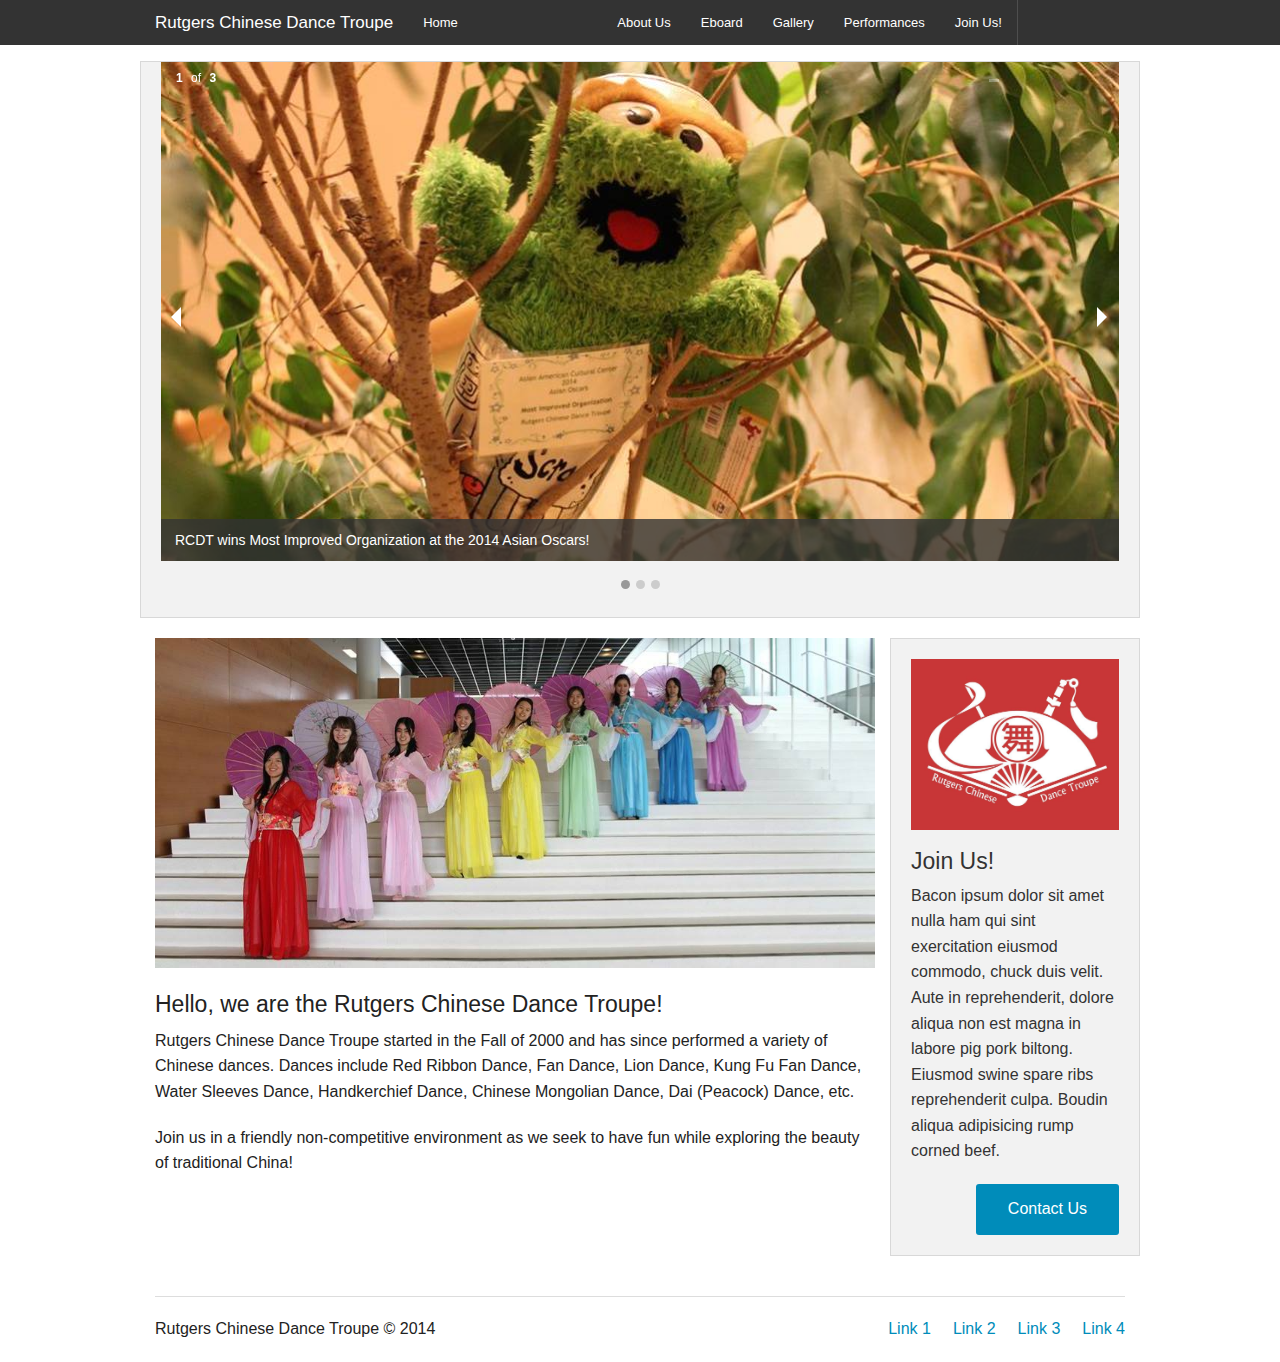
==== index.html @ d22fbb60 "added panels" ====
<!doctype html>
<html class="no-js" lang="en">
<head>
  <meta charset="utf-8" />
  <meta name="viewport" content="width=device-width, initial-scale=1.0" />
  <title>RCDT | Rutgers Chinese Dance Troupe</title>
  <script src="http://code.jquery.com/jquery-1.10.2.js"></script>
  <link rel="stylesheet" href="css/foundation.css" />
  <link rel="stylesheet" href="css/foundation-icons.css" />
  <script src="js/vendor/modernizr.js"></script>
</head>

<body>

  <div id="header"></div>

  <div class="row">
    <div class="panel large-12 columns" style="padding: 0 20px 0 20px;">
      <ul class="example-orbit" data-orbit>
        <li>
          <img src="img/13-14/oscar.jpg" alt="2014 Asian Oscars" />
          <div class="orbit-caption">
            RCDT wins Most Improved Organization at the 2014 Asian Oscars!
          </div>
        </li>
        <li>
          <img src="img/13-14/mulangroup.jpg" alt="Showcase 2014: Mulan" />
          <div class="orbit-caption">
            Our showcase was a success! Thank you for coming out to support us!
          </div>
        </li>
        <li>
          <img src="img/13-14/photoshoot-group.jpg" alt="End of Year Photoshoot" />
          <div class="orbit-caption">
            Summer break! We'll see you in the fall :)
          </div>
        </li>
      </ul>
    </div>
  </div>

  <div class="row">
    <div class="large-9 columns">
      <p><img src="img/parasol.jpg"/><p>
      <h4>Hello, we are the Rutgers Chinese Dance Troupe!</h4>
      <p>Rutgers Chinese Dance Troupe started in the Fall of 2000 and has since performed a variety of Chinese dances. Dances include Red Ribbon Dance, Fan Dance, Lion Dance, Kung Fu Fan Dance, Water Sleeves Dance, Handkerchief Dance, Chinese Mongolian Dance, Dai (Peacock) Dance, etc.</p>
      <p>Join us in a friendly non-competitive environment as we seek to have fun while exploring the beauty of traditional China!</p>
    </div>

    <div class="panel large-3 columns">
      <p><img src="img/rcdtlogo.jpg"/></p>
      <h4>Join Us!</h4>
      <p>Bacon ipsum dolor sit amet nulla ham qui sint exercitation eiusmod commodo, chuck duis velit. Aute in reprehenderit, dolore aliqua non est magna in labore pig pork biltong. Eiusmod swine spare ribs reprehenderit culpa. Boudin aliqua adipisicing rump corned beef.</p>
      <a href="#" class="radius button right">Contact Us</a>
    </div>

  </div>

  <div id="footer"></div>

  <script src="js/vendor/jquery.js"></script>
  <script src="js/foundation/foundation.js"></script>
  <script src="js/foundation/foundation.topbar.js"></script>
  <script src="js/foundation/foundation.orbit.js"></script>
  <script>
    $(document).foundation();
    $("#header").load("header.html");
    $("#footer").load("footer.html");
  </script>
</body>
</html>
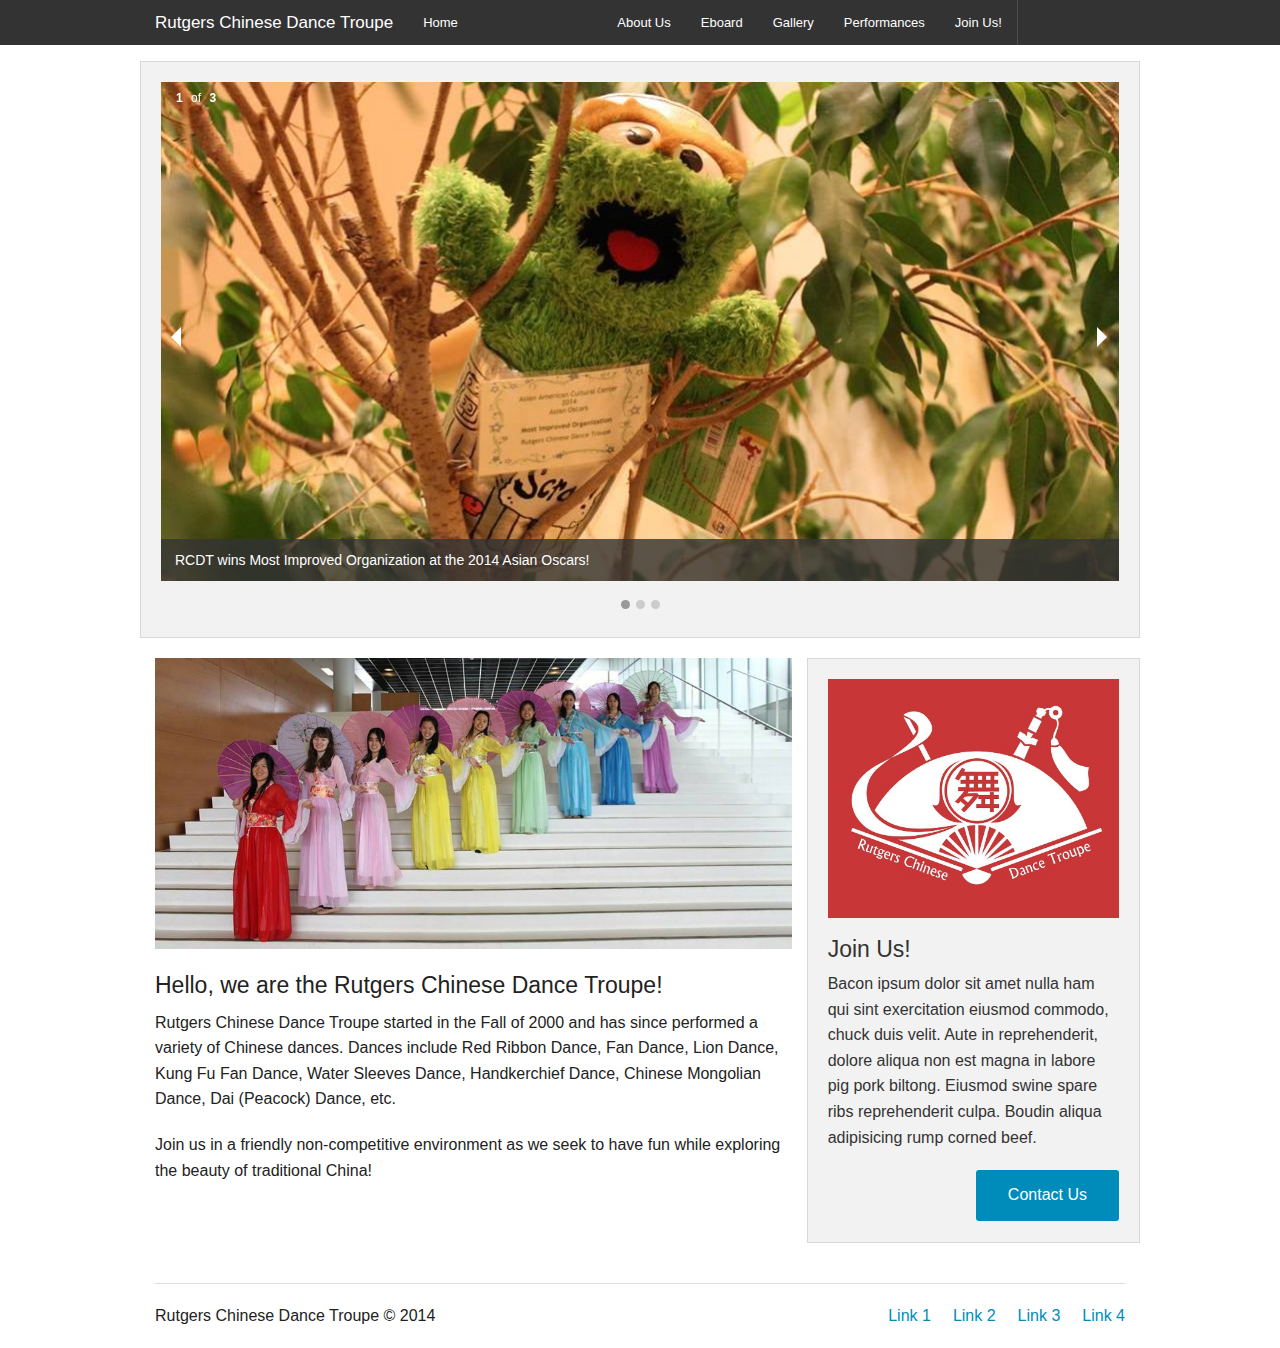
==== commit 8b59a160: "formatted index" ====
--- a/index.html
+++ b/index.html
@@ -13,9 +13,8 @@
 <body>
 
   <div id="header"></div>
-
   <div class="row">
-    <div class="panel large-12 columns" style="padding: 0 20px 0 20px;">
+    <div class="panel large-12 columns" style="padding: 20px 20px 0 20px;">
       <ul class="example-orbit" data-orbit>
         <li>
           <img src="img/13-14/oscar.jpg" alt="2014 Asian Oscars" />
@@ -39,15 +38,15 @@
     </div>
   </div>
 
-  <div class="row">
-    <div class="large-9 columns">
+  <div class="row" data-equalizer>
+    <div class="large-8 columns" data-equalizer-watch>
       <p><img src="img/parasol.jpg"/><p>
       <h4>Hello, we are the Rutgers Chinese Dance Troupe!</h4>
       <p>Rutgers Chinese Dance Troupe started in the Fall of 2000 and has since performed a variety of Chinese dances. Dances include Red Ribbon Dance, Fan Dance, Lion Dance, Kung Fu Fan Dance, Water Sleeves Dance, Handkerchief Dance, Chinese Mongolian Dance, Dai (Peacock) Dance, etc.</p>
       <p>Join us in a friendly non-competitive environment as we seek to have fun while exploring the beauty of traditional China!</p>
     </div>
 
-    <div class="panel large-3 columns">
+    <div class="panel large-4 columns" data-equalizer-watch>
       <p><img src="img/rcdtlogo.jpg"/></p>
       <h4>Join Us!</h4>
       <p>Bacon ipsum dolor sit amet nulla ham qui sint exercitation eiusmod commodo, chuck duis velit. Aute in reprehenderit, dolore aliqua non est magna in labore pig pork biltong. Eiusmod swine spare ribs reprehenderit culpa. Boudin aliqua adipisicing rump corned beef.</p>
@@ -60,6 +59,7 @@
 
   <script src="js/vendor/jquery.js"></script>
   <script src="js/foundation/foundation.js"></script>
+  <script src="js/foundation/foundation.equalizer.js"></script>
   <script src="js/foundation/foundation.topbar.js"></script>
   <script src="js/foundation/foundation.orbit.js"></script>
   <script>
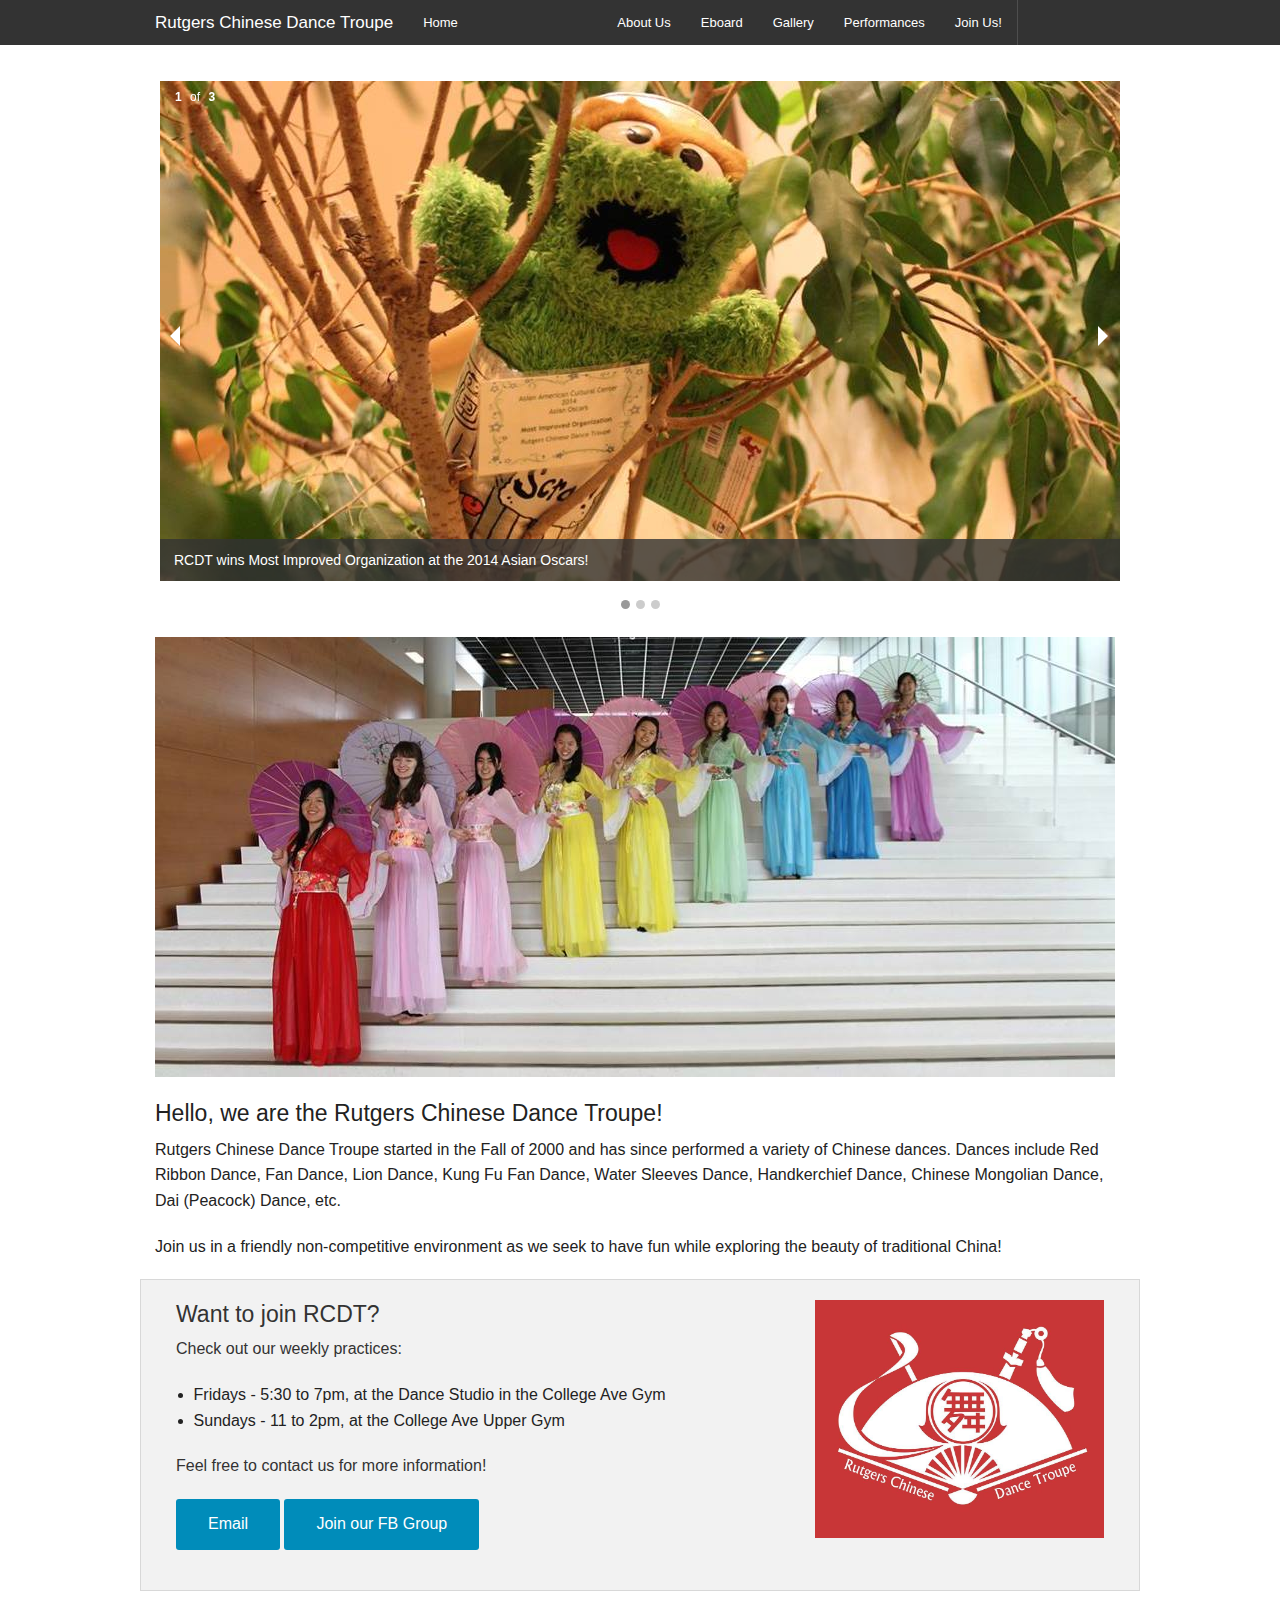
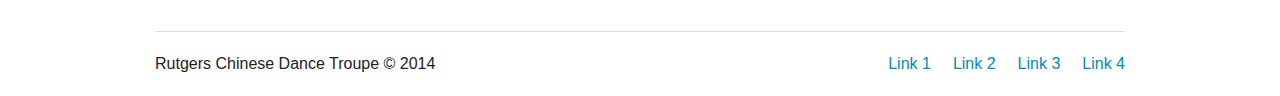
==== commit 888d2432: "modified front page" ====
--- a/index.html
+++ b/index.html
@@ -14,7 +14,7 @@
 
   <div id="header"></div>
   <div class="row">
-    <div class="panel large-12 columns" style="padding: 20px 20px 0 20px;">
+    <div class="large-12 columns" style="padding: 20px 20px 0 20px;">
       <ul class="example-orbit" data-orbit>
         <li>
           <img src="img/13-14/oscar.jpg" alt="2014 Asian Oscars" />
@@ -38,21 +38,30 @@
     </div>
   </div>
 
-  <div class="row" data-equalizer>
-    <div class="large-8 columns" data-equalizer-watch>
+  <div class="row">
+    <div class="large-12 columns">
       <p><img src="img/parasol.jpg"/><p>
       <h4>Hello, we are the Rutgers Chinese Dance Troupe!</h4>
       <p>Rutgers Chinese Dance Troupe started in the Fall of 2000 and has since performed a variety of Chinese dances. Dances include Red Ribbon Dance, Fan Dance, Lion Dance, Kung Fu Fan Dance, Water Sleeves Dance, Handkerchief Dance, Chinese Mongolian Dance, Dai (Peacock) Dance, etc.</p>
       <p>Join us in a friendly non-competitive environment as we seek to have fun while exploring the beauty of traditional China!</p>
     </div>
+  </div>
 
-    <div class="panel large-4 columns" data-equalizer-watch>
-      <p><img src="img/rcdtlogo.jpg"/></p>
-      <h4>Join Us!</h4>
-      <p>Bacon ipsum dolor sit amet nulla ham qui sint exercitation eiusmod commodo, chuck duis velit. Aute in reprehenderit, dolore aliqua non est magna in labore pig pork biltong. Eiusmod swine spare ribs reprehenderit culpa. Boudin aliqua adipisicing rump corned beef.</p>
-      <a href="#" class="radius button right">Contact Us</a>
+  <div class="row">
+    <div class="panel large-12 columns">
+      <div class="medium-8 columns">
+        <h4>Want to join RCDT?</h4>
+        <p>Check out our weekly practices:</p>
+        <ul>
+          <li>Fridays - 5:30 to 7pm, at the Dance Studio in the College Ave Gym</li>
+          <li>Sundays - 11 to 2pm, at the College Ave Upper Gym</li>
+        </ul>
+        <p>Feel free to contact us for more information!</p>
+        <a href="mailto:rutgersrcdt@gmail.com" class="button radius">Email</a>
+        <a href="https://www.facebook.com/groups/rutgersrcdt/" target="_blank" class="button radius">Join our FB Group</a>
+      </div>
+      <div class="medium-4 columns"><img src="img/rcdtlogo.jpg"/></div>
     </div>
-
   </div>
 
   <div id="footer"></div>
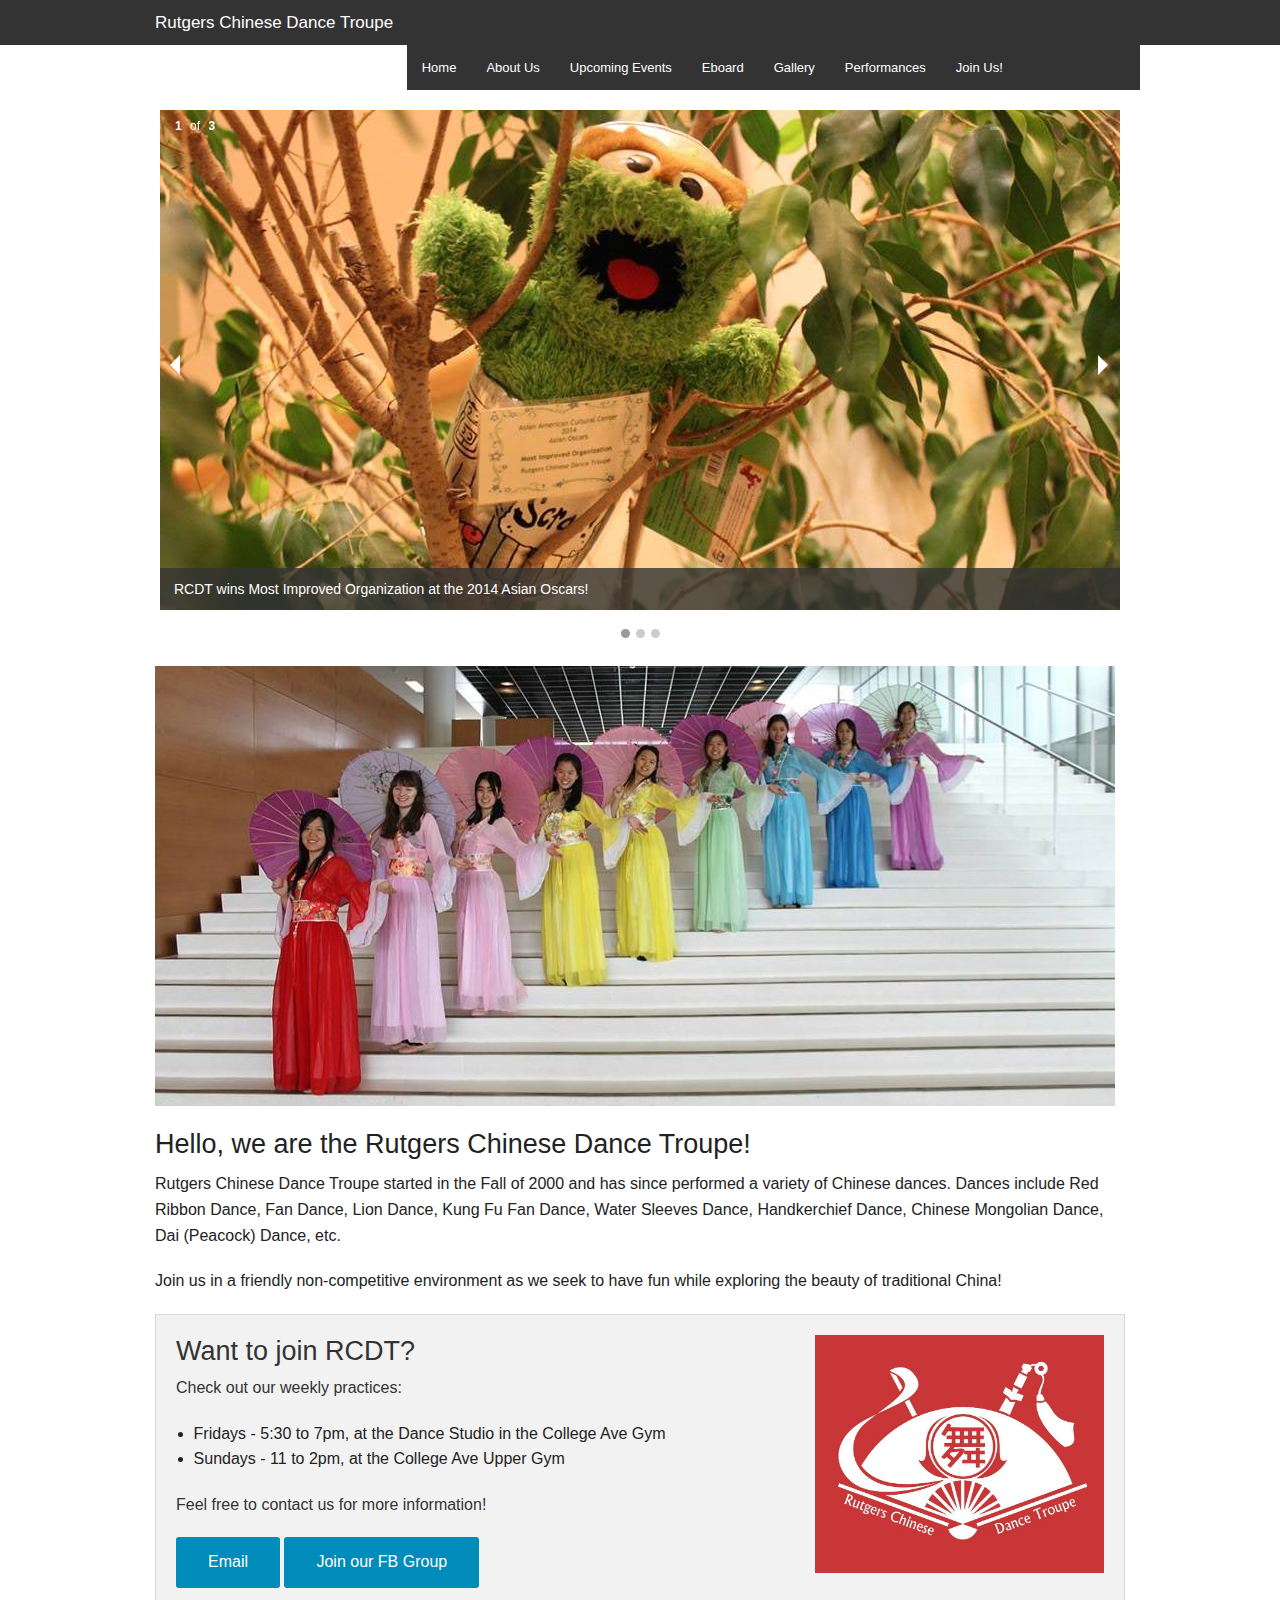
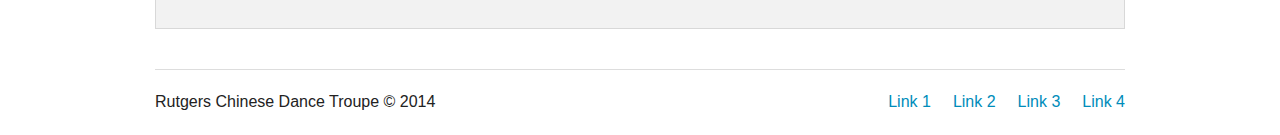
==== commit 8c4fdea9: "updated header" ====
--- a/index.html
+++ b/index.html
@@ -40,29 +40,34 @@
 
   <div class="row">
     <div class="large-12 columns">
-      <p><img src="img/parasol.jpg"/><p>
-      <h4>Hello, we are the Rutgers Chinese Dance Troupe!</h4>
+      <p><img src="img/parasol.jpg"/></p>
+      <h3>Hello, we are the Rutgers Chinese Dance Troupe!</h3>
       <p>Rutgers Chinese Dance Troupe started in the Fall of 2000 and has since performed a variety of Chinese dances. Dances include Red Ribbon Dance, Fan Dance, Lion Dance, Kung Fu Fan Dance, Water Sleeves Dance, Handkerchief Dance, Chinese Mongolian Dance, Dai (Peacock) Dance, etc.</p>
       <p>Join us in a friendly non-competitive environment as we seek to have fun while exploring the beauty of traditional China!</p>
     </div>
   </div>
 
   <div class="row">
-    <div class="panel large-12 columns">
-      <div class="medium-8 columns">
-        <h4>Want to join RCDT?</h4>
-        <p>Check out our weekly practices:</p>
-        <ul>
-          <li>Fridays - 5:30 to 7pm, at the Dance Studio in the College Ave Gym</li>
-          <li>Sundays - 11 to 2pm, at the College Ave Upper Gym</li>
-        </ul>
-        <p>Feel free to contact us for more information!</p>
-        <a href="mailto:rutgersrcdt@gmail.com" class="button radius">Email</a>
-        <a href="https://www.facebook.com/groups/rutgersrcdt/" target="_blank" class="button radius">Join our FB Group</a>
+    <div class="large-12 columns">
+      <div class="panel">
+        <div class="row">
+          <div class="large-8 columns" id="join">
+            <h3>Want to join RCDT?</h3>
+            <p>Check out our weekly practices:</p>
+            <ul>
+              <li>Fridays - 5:30 to 7pm, at the Dance Studio in the College Ave Gym</li>
+              <li>Sundays - 11 to 2pm, at the College Ave Upper Gym</li>
+            </ul>
+            <p>Feel free to contact us for more information!</p>
+            <a href="mailto:rutgersrcdt@gmail.com" class="button radius">Email</a>
+            <a href="https://www.facebook.com/groups/rutgersrcdt/" target="_blank" class="button radius">Join our FB Group</a>
+          </div>
+          <div class="large-4 columns"><img src="img/rcdtlogo.jpg"></div>
+        </div>
       </div>
-      <div class="medium-4 columns"><img src="img/rcdtlogo.jpg"/></div>
     </div>
   </div>
+
 
   <div id="footer"></div>
 
@@ -72,9 +77,9 @@
   <script src="js/foundation/foundation.topbar.js"></script>
   <script src="js/foundation/foundation.orbit.js"></script>
   <script>
-    $(document).foundation();
-    $("#header").load("header.html");
-    $("#footer").load("footer.html");
+  $(document).foundation();
+  $("#header").load("header.html");
+  $("#footer").load("footer.html");
   </script>
 </body>
 </html>
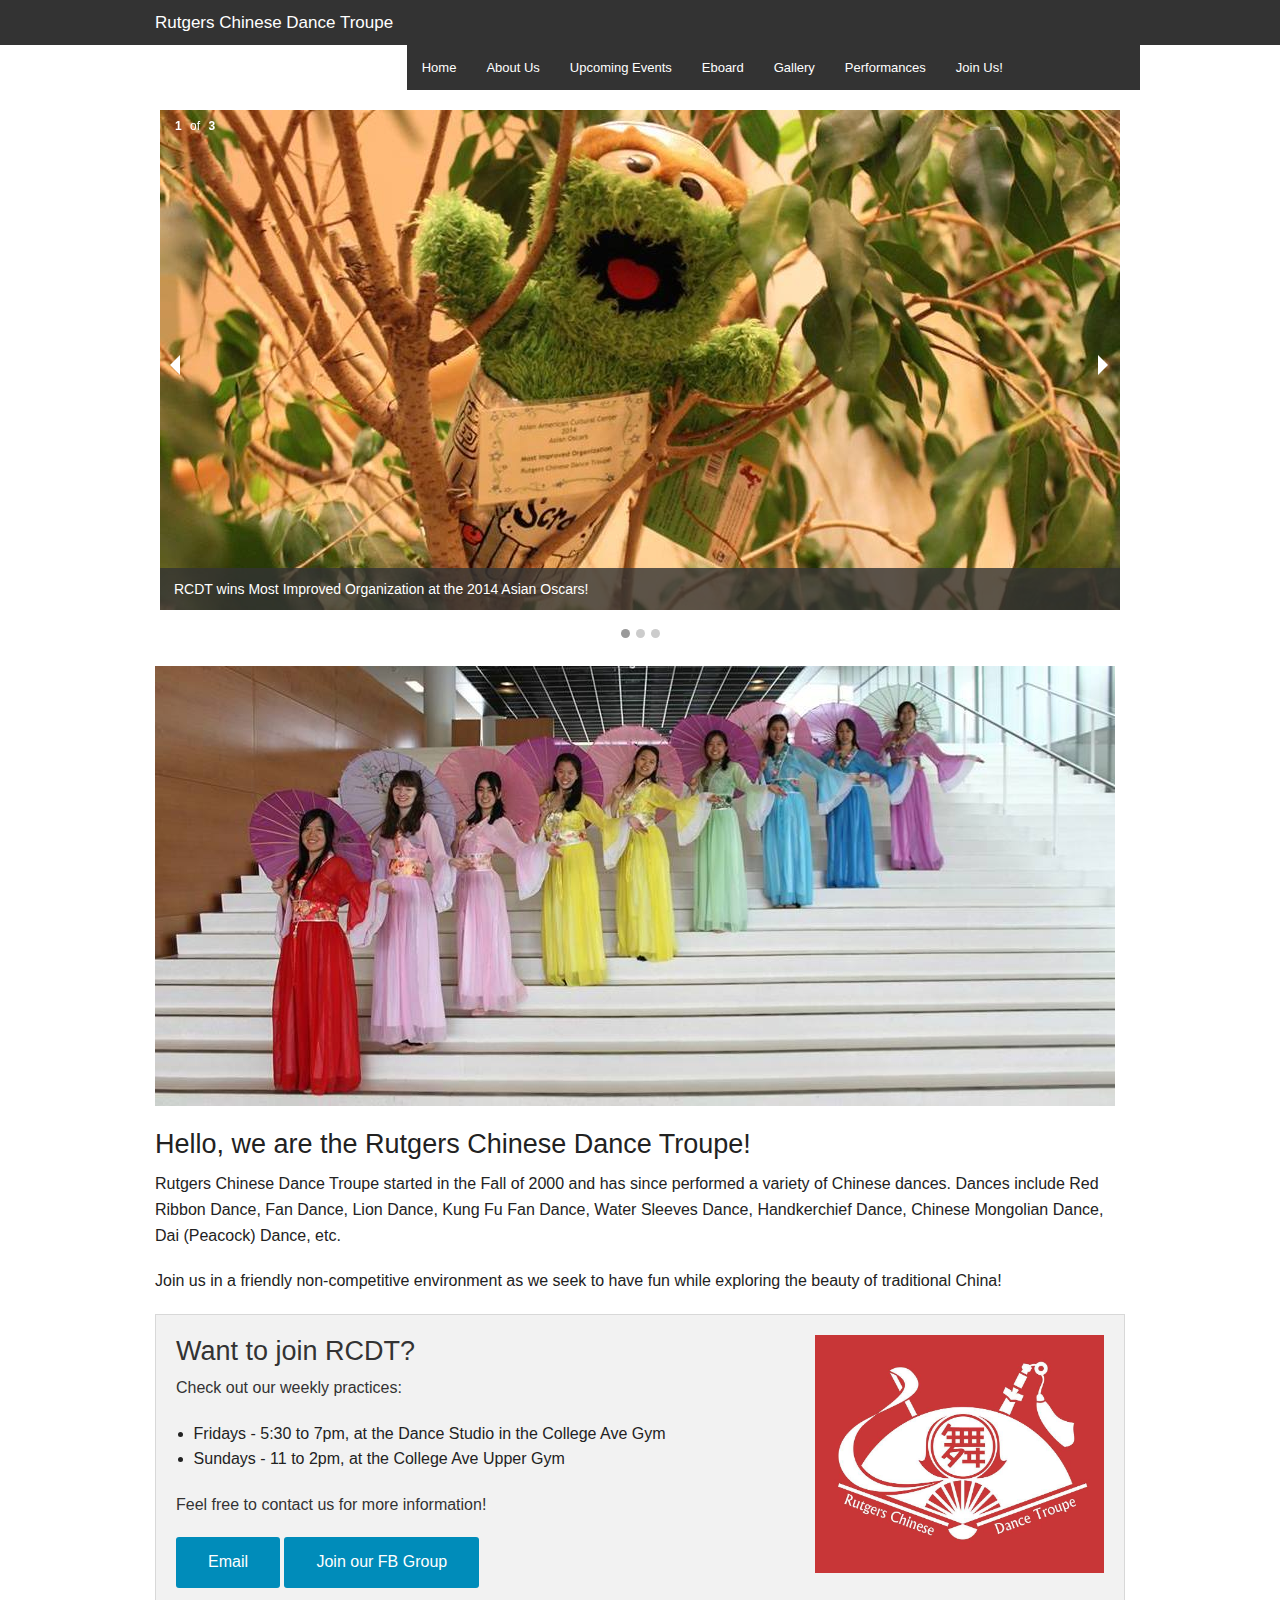
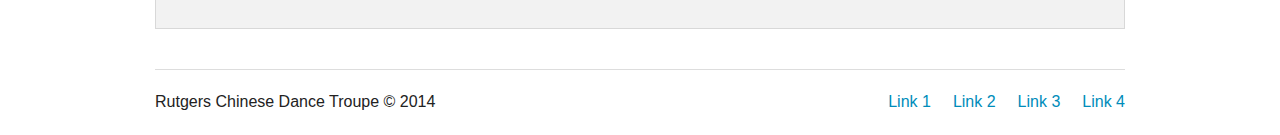
==== commit 7d22c9bb: "fixed topbar menu bug" ====
--- a/index.html
+++ b/index.html
@@ -12,7 +12,10 @@
 
 <body>
 
+  <!-- header: navbar -->
   <div id="header"></div>
+
+  <!-- orbit slider -->
   <div class="row">
     <div class="large-12 columns" style="padding: 20px 20px 0 20px;">
       <ul class="example-orbit" data-orbit>
@@ -38,6 +41,7 @@
     </div>
   </div>
 
+  <!-- introduction -->
   <div class="row">
     <div class="large-12 columns">
       <p><img src="img/parasol.jpg"/></p>
@@ -47,6 +51,7 @@
     </div>
   </div>
 
+  <!-- join us -->
   <div class="row">
     <div class="large-12 columns">
       <div class="panel">
@@ -68,12 +73,12 @@
     </div>
   </div>
 
-
+  <!-- footer -->
   <div id="footer"></div>
 
+  <!-- javascript section -->
   <script src="js/vendor/jquery.js"></script>
   <script src="js/foundation/foundation.js"></script>
-  <script src="js/foundation/foundation.equalizer.js"></script>
   <script src="js/foundation/foundation.topbar.js"></script>
   <script src="js/foundation/foundation.orbit.js"></script>
   <script>
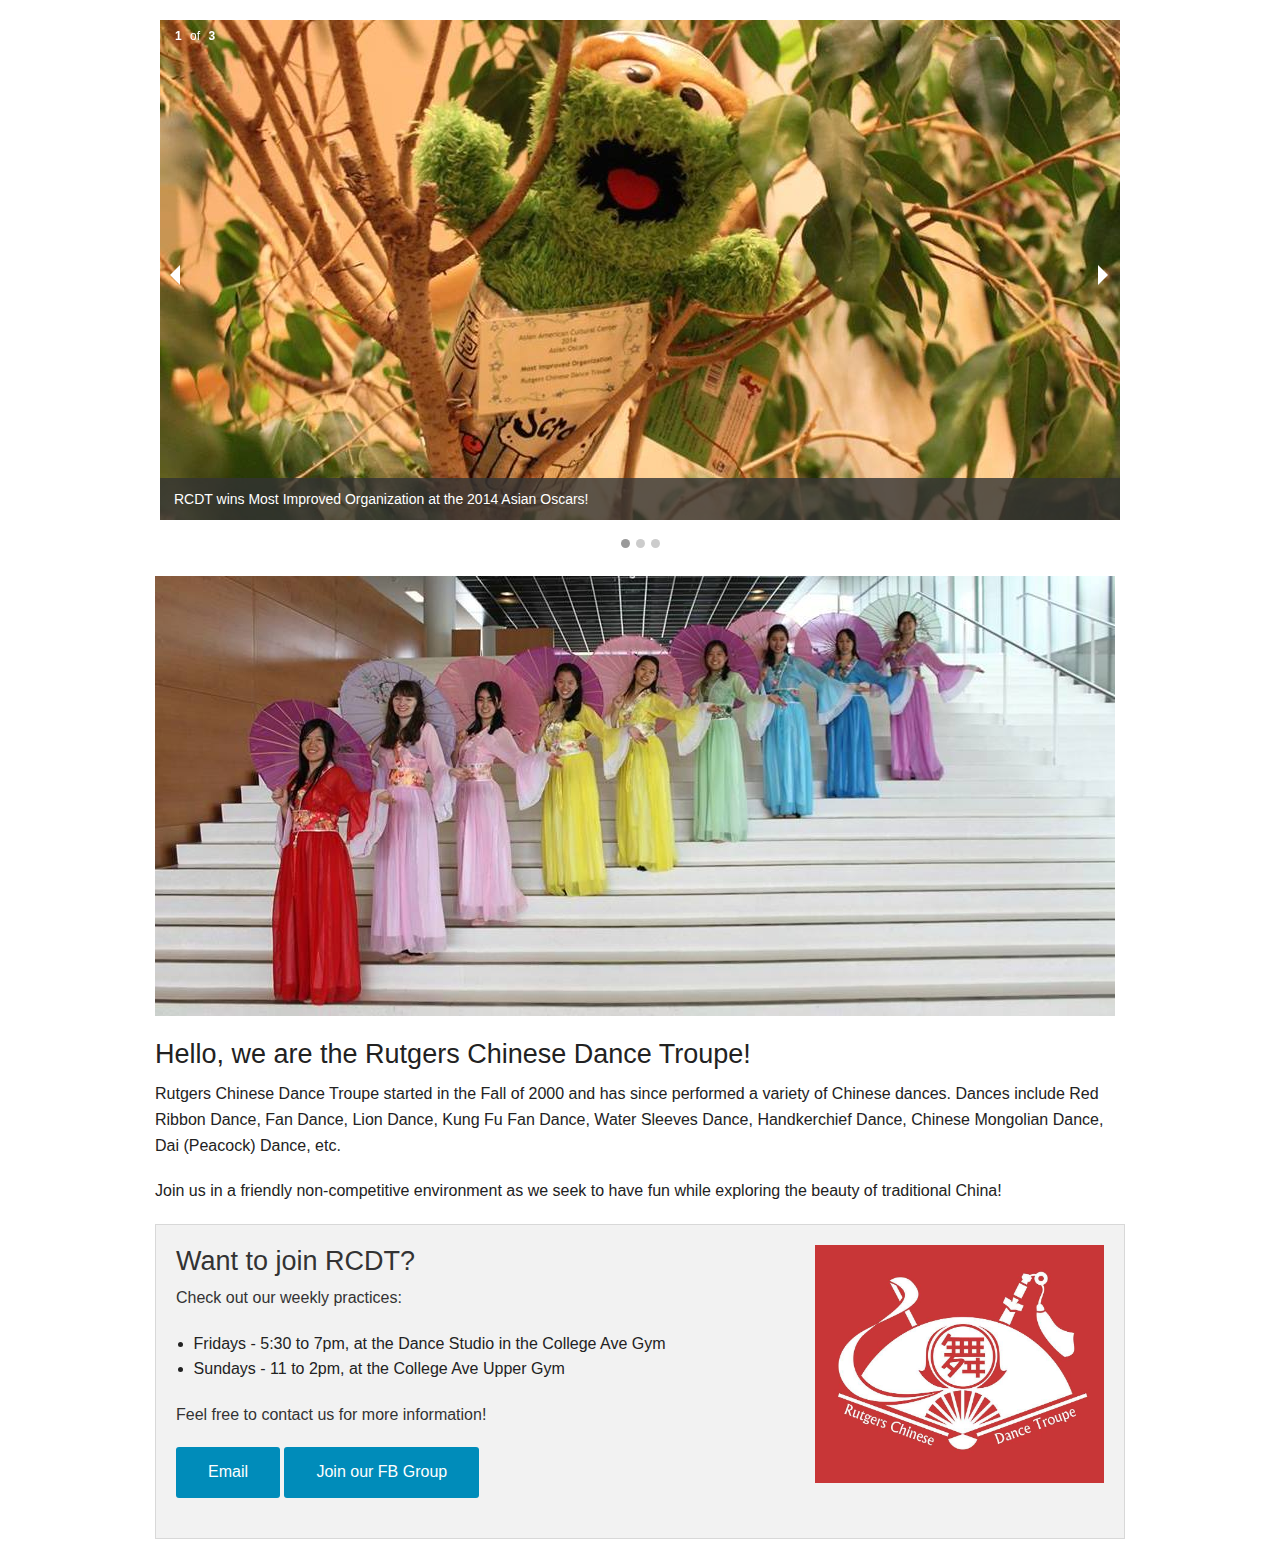
==== commit ca761905: "moved javascript section around" ====
--- a/index.html
+++ b/index.html
@@ -4,10 +4,18 @@
   <meta charset="utf-8" />
   <meta name="viewport" content="width=device-width, initial-scale=1.0" />
   <title>RCDT | Rutgers Chinese Dance Troupe</title>
-  <script src="http://code.jquery.com/jquery-1.10.2.js"></script>
   <link rel="stylesheet" href="css/foundation.css" />
   <link rel="stylesheet" href="css/foundation-icons.css" />
+  <!-- javascript section -->
   <script src="js/vendor/modernizr.js"></script>
+  <script src="js/vendor/jquery.js"></script>
+  <script src="js/foundation/foundation.js"></script>
+  <script src="js/foundation/foundation.topbar.js"></script>
+  <script src="js/foundation/foundation.orbit.js"></script>
+  <script>
+  $("#header").load("header.html");
+  $("#footer").load("footer.html");
+  </script>
 </head>
 
 <body>
@@ -76,15 +84,8 @@
   <!-- footer -->
   <div id="footer"></div>
 
-  <!-- javascript section -->
-  <script src="js/vendor/jquery.js"></script>
-  <script src="js/foundation/foundation.js"></script>
-  <script src="js/foundation/foundation.topbar.js"></script>
-  <script src="js/foundation/foundation.orbit.js"></script>
   <script>
   $(document).foundation();
-  $("#header").load("header.html");
-  $("#footer").load("footer.html");
   </script>
 </body>
 </html>
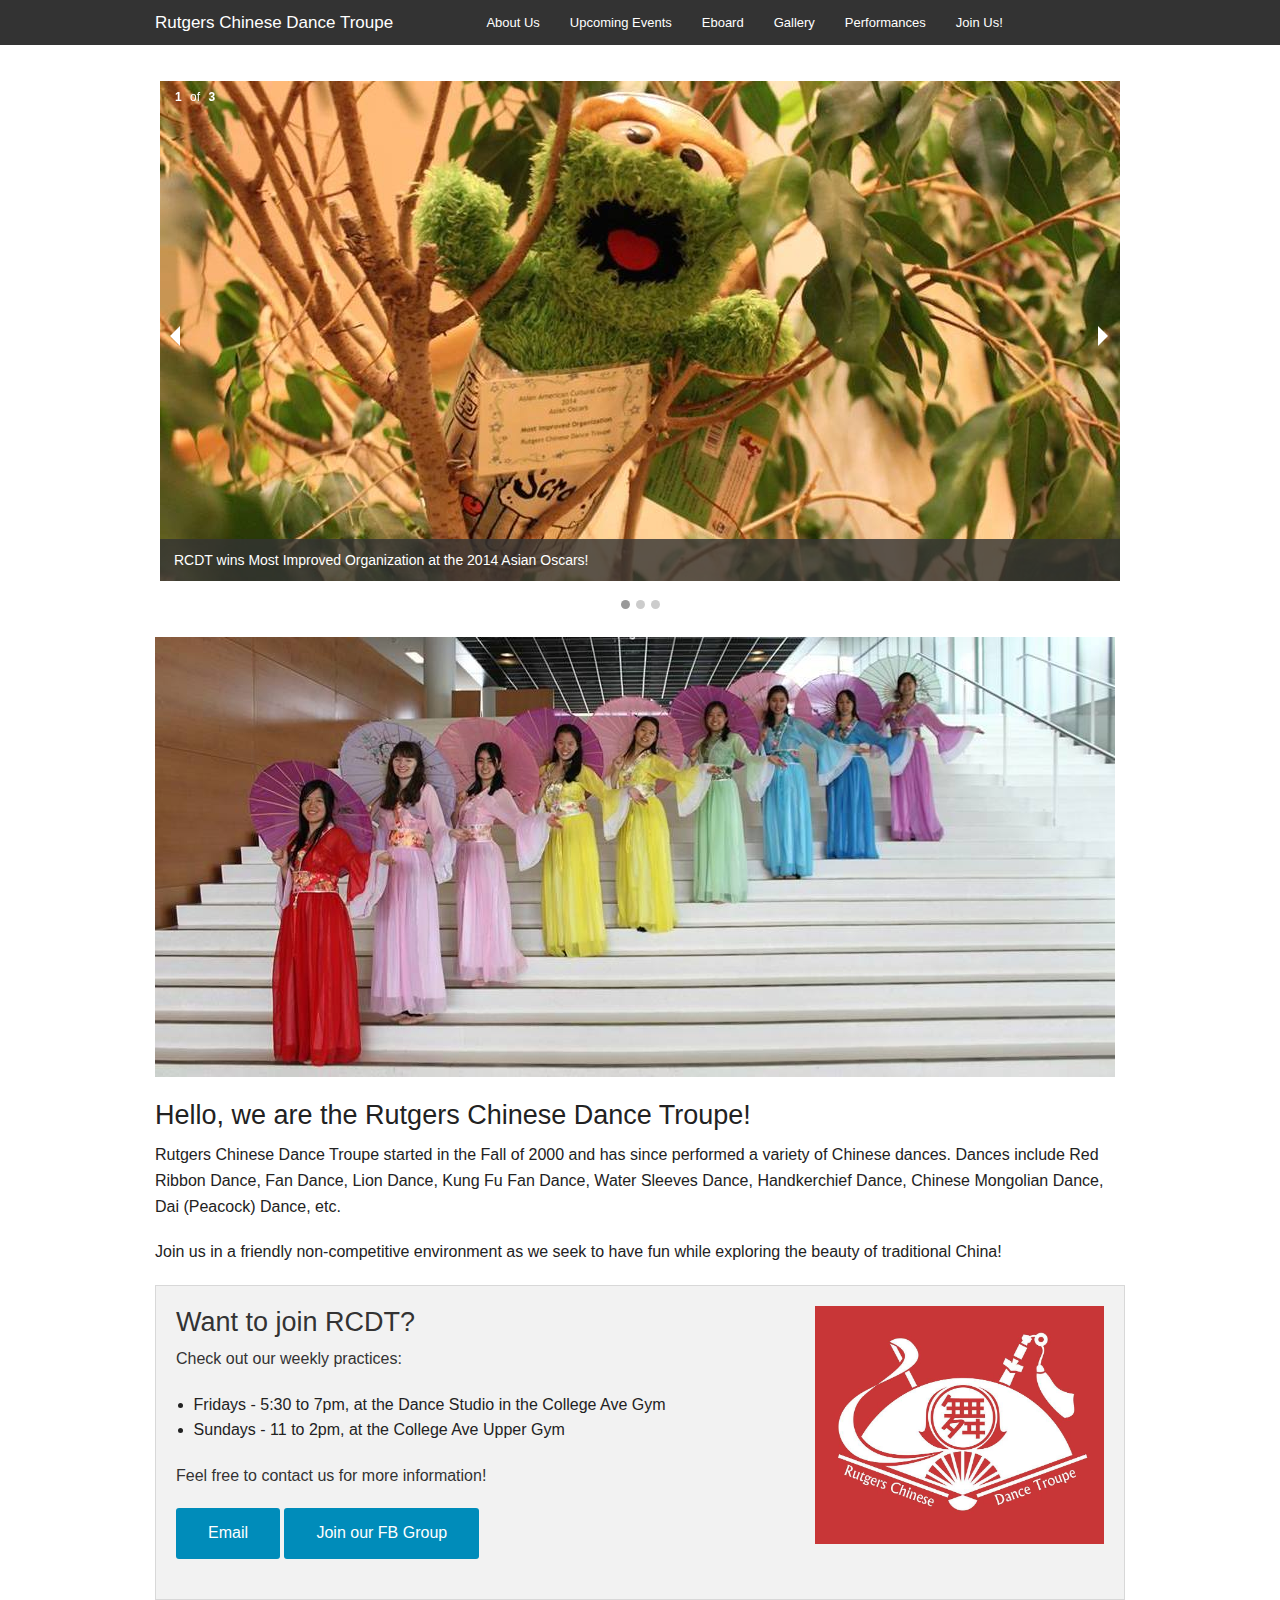
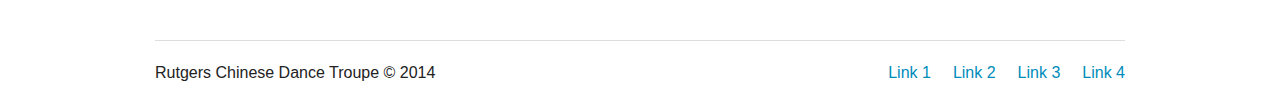
==== commit 21c1aaf5: "js problem" ====
--- a/index.html
+++ b/index.html
@@ -8,14 +8,11 @@
   <link rel="stylesheet" href="css/foundation-icons.css" />
   <!-- javascript section -->
   <script src="js/vendor/modernizr.js"></script>
+  <script src="http://code.jquery.com/jquery-1.10.2.js"></script>
   <script src="js/vendor/jquery.js"></script>
   <script src="js/foundation/foundation.js"></script>
   <script src="js/foundation/foundation.topbar.js"></script>
   <script src="js/foundation/foundation.orbit.js"></script>
-  <script>
-  $("#header").load("header.html");
-  $("#footer").load("footer.html");
-  </script>
 </head>
 
 <body>
@@ -85,7 +82,9 @@
   <div id="footer"></div>
 
   <script>
+  $("#header").load("header.html");
   $(document).foundation();
+  $("#footer").load("footer.html");
   </script>
 </body>
 </html>
